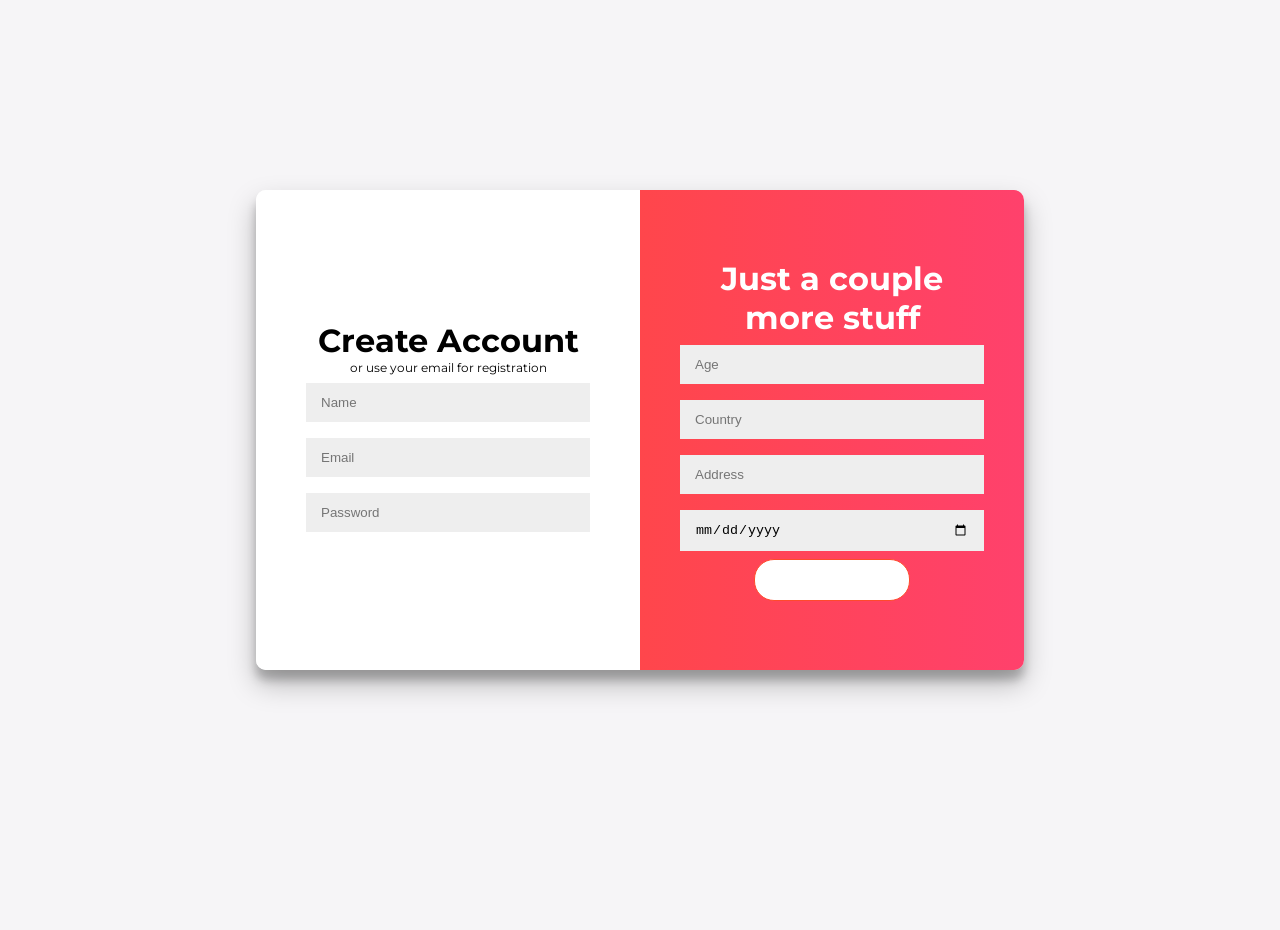
==== register.html @ 56699976 "first commit" ====
<!DOCTYPE html>
<html lang="en">
<head>
    <meta charset="UTF-8">
    <meta name="viewport" content="width=device-width, initial-scale=1.0">
    <title>Sign In & Sign Up Form</title>
    <link rel="stylesheet" href="login.css"> 
    
</head>
<body>
    <div class="container" id="container">
        <div class="form-container sign-in-container">
            <form action="#">
                <h1>Create Account</h1>
                <span>or use your email for registration</span>
                <input type="text" placeholder="Name" />
                <input type="email" placeholder="Email" />
                <input type="password" placeholder="Password" />
                
            </form>
        </div>
        <div class="overlay-container">
            <div class="overlay">
                <div class="overlay-panel overlay-left">
                    <h1>Welcome Back!</h1>
                    <p>To keep connected with us please login with your personal info</p>
                    <button class="ghost" id="signIn">Sign In</button>
                </div>
                <div class="overlay-panel overlay-right">
                    <h1>Just a couple more stuff</h1>
                    <input type="number" placeholder="Age" />
                    <input type="text" placeholder="Country" />
                    <input type="text" placeholder="Address" />
                    <input type="date" placeholder="Date" />        
                    
                    <button style="background-color: white; color: black;">
                        <span class="button-wrapper">
                            <a href="login.html" class="link-button">Sign Up</a>
                        </span>
                    </button>
                    
                
                </div>
            </div>
        </div>
    </div>
   
</body>
</html>
---- login.css ----
@import url('https://fonts.googleapis.com/css?family=Montserrat:400,800');

* {
	box-sizing: border-box;
}

body {
	background: #f6f5f7;
	display: flex;
	justify-content: center;
	align-items: center;
	flex-direction: column;
	font-family: 'Montserrat', sans-serif;
	height: 100vh;
	margin: -20px 0 50px;
}

h1 {
	font-weight: bold;
	margin: 0;
}

h2 {
	text-align: center;
}

p {
	font-size: 14px;
	font-weight: 100;
	line-height: 20px;
	letter-spacing: 0.5px;
	margin: 20px 0 30px;
}

span {
	font-size: 12px;
}

a {
	color: #333;
	font-size: 14px;
	text-decoration: none;
	margin: 15px 0;
}

button {
	border-radius: 20px;
	border: 1px solid #FF4B2B;
	background-color: #FF4B2B;
	color: #FFFFFF;
	font-size: 12px;
	font-weight: bold;
	padding: 12px 45px;
	letter-spacing: 1px;
	text-transform: uppercase;
	transition: transform 80ms ease-in;
}

button:active {
	transform: scale(0.95);
}

button:focus {
	outline: none;
}

button.ghost {
	background-color: transparent;
	border-color: #FFFFFF;
}

form {
	background-color: #FFFFFF;
	display: flex;
	align-items: center;
	justify-content: center;
	flex-direction: column;
	padding: 0 50px;
	height: 100%;
	text-align: center;
}

input {
	background-color: #eee;
	border: none;
	padding: 12px 15px;
	margin: 8px 0;
	width: 100%;
}

.container {
	background-color: #fff;
	border-radius: 10px;
  	box-shadow: 0 14px 28px rgba(0,0,0,0.25), 
			0 10px 10px rgba(0,0,0,0.22);
	position: relative;
	overflow: hidden;
	width: 768px;
	max-width: 100%;
	min-height: 480px;
}

.form-container {
	position: absolute;
	top: 0;
	height: 100%;
	transition: all 0.6s ease-in-out;
}

.sign-in-container {
	left: 0;
	width: 50%;
	z-index: 2;
}

.container.right-panel-active .sign-in-container {
	transform: translateX(100%);
}

.sign-up-container {
	left: 0;
	width: 50%;
	opacity: 0;
	z-index: 1;
}

.container.right-panel-active .sign-up-container {
	transform: translateX(100%);
	opacity: 1;
	z-index: 5;
	animation: show 0.6s;
}

@keyframes show {
	0%, 49.99% {
		opacity: 0;
		z-index: 1;
	}
	
	50%, 100% {
		opacity: 1;
		z-index: 5;
	}
}

.overlay-container {
	position: absolute;
	top: 0;
	left: 50%;
	width: 50%;
	height: 100%;
	overflow: hidden;
	transition: transform 0.6s ease-in-out;
	z-index: 100;
}

.button-wrapper {
	display: inline-block;
	border: none;
	background-color: transparent;
	cursor: pointer;}
.link-button {
	color: white;
	text-decoration: none;
}

.container.right-panel-active .overlay-container{
	transform: translateX(-100%);
}

.overlay {
	background: #FF416C;
	background: -webkit-linear-gradient(to right, #FF4B2B, #FF416C);
	background: linear-gradient(to right, #FF4B2B, #FF416C);
	background-repeat: no-repeat;
	background-size: cover;
	background-position: 0 0;
	color: #FFFFFF;
	position: relative;
	left: -100%;
	height: 100%;
	width: 200%;
  	transform: translateX(0);
	transition: transform 0.6s ease-in-out;
}

.container.right-panel-active .overlay {
  	transform: translateX(50%);
}

.overlay-panel {
	position: absolute;
	display: flex;
	align-items: center;
	justify-content: center;
	flex-direction: column;
	padding: 0 40px;
	text-align: center;
	top: 0;
	height: 100%;
	width: 50%;
	transform: translateX(0);
	transition: transform 0.6s ease-in-out;
}

.overlay-left {
	transform: translateX(-20%);
}

.container.right-panel-active .overlay-left {
	transform: translateX(0);
}

.overlay-right {
	right: 0;
	transform: translateX(0);
}

.container.right-panel-active .overlay-right {
	transform: translateX(20%);
}

.social-container {
	margin: 20px 0;
}

.social-container a {
	border: 1px solid #DDDDDD;
	border-radius: 50%;
	display: inline-flex;
	justify-content: center;
	align-items: center;
	margin: 0 5px;
	height: 40px;
	width: 40px;
}

footer {
    background-color: #222;
    color: #fff;
    font-size: 14px;
    bottom: 0;
    position: fixed;
    left: 0;
    right: 0;
    text-align: center;
    z-index: 999;
}

footer p {
    margin: 10px 0;
}

footer i {
    color: red;
}

footer a {
    color: #3c97bf;
    text-decoration: none;
}
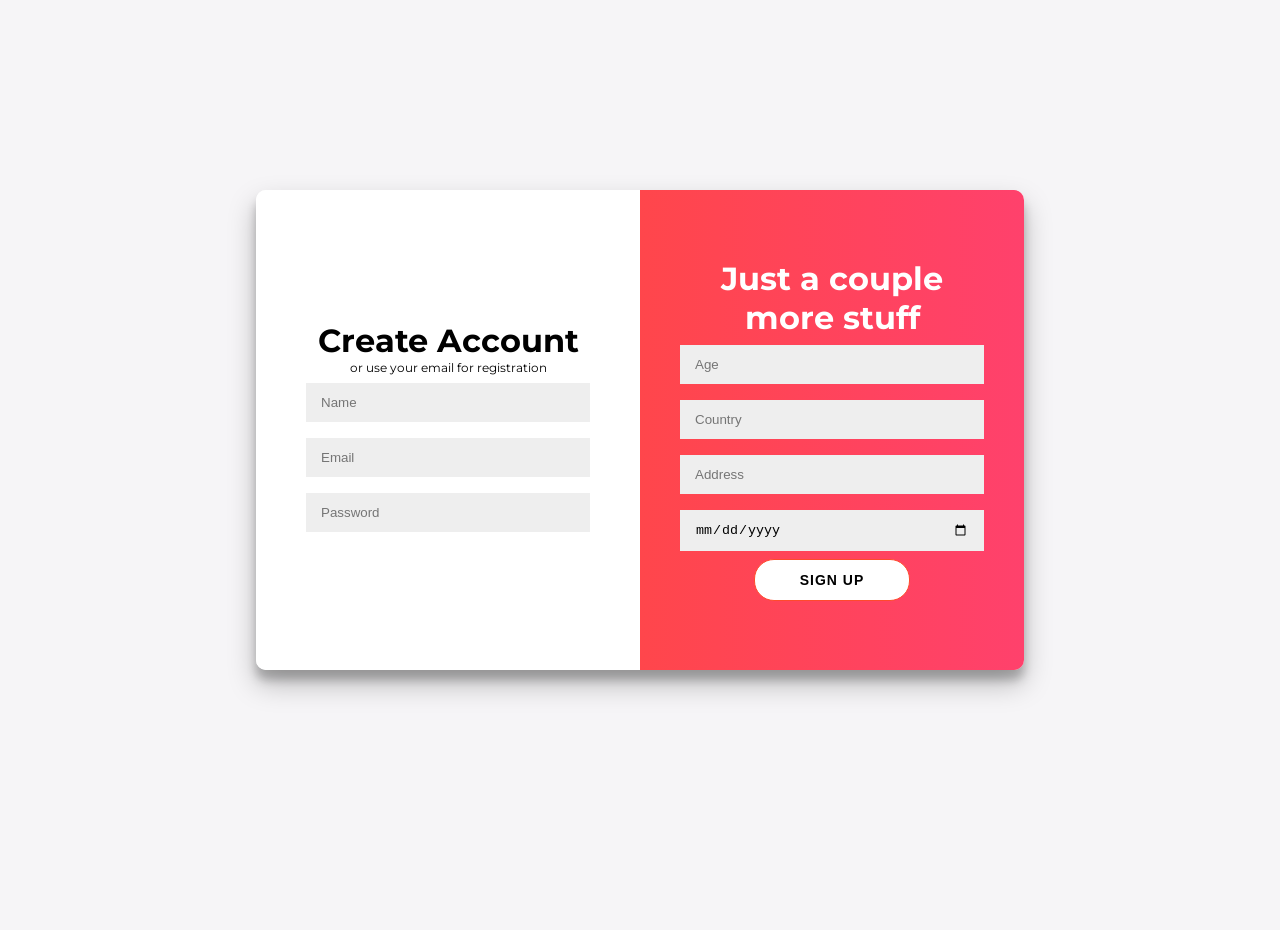
==== commit fbfc1989: "lol" ====
--- a/register.html
+++ b/register.html
@@ -33,13 +33,11 @@
                     <input type="text" placeholder="Address" />
                     <input type="date" placeholder="Date" />        
                     
-                    <button style="background-color: white; color: black;">
+                    <button style="background-color: white;">
                         <span class="button-wrapper">
-                            <a href="login.html" class="link-button">Sign Up</a>
+                            <a href="index.html" class="link-button" style="color: black;">Sign Up</a>
                         </span>
                     </button>
-                    
-                
                 </div>
             </div>
         </div>
